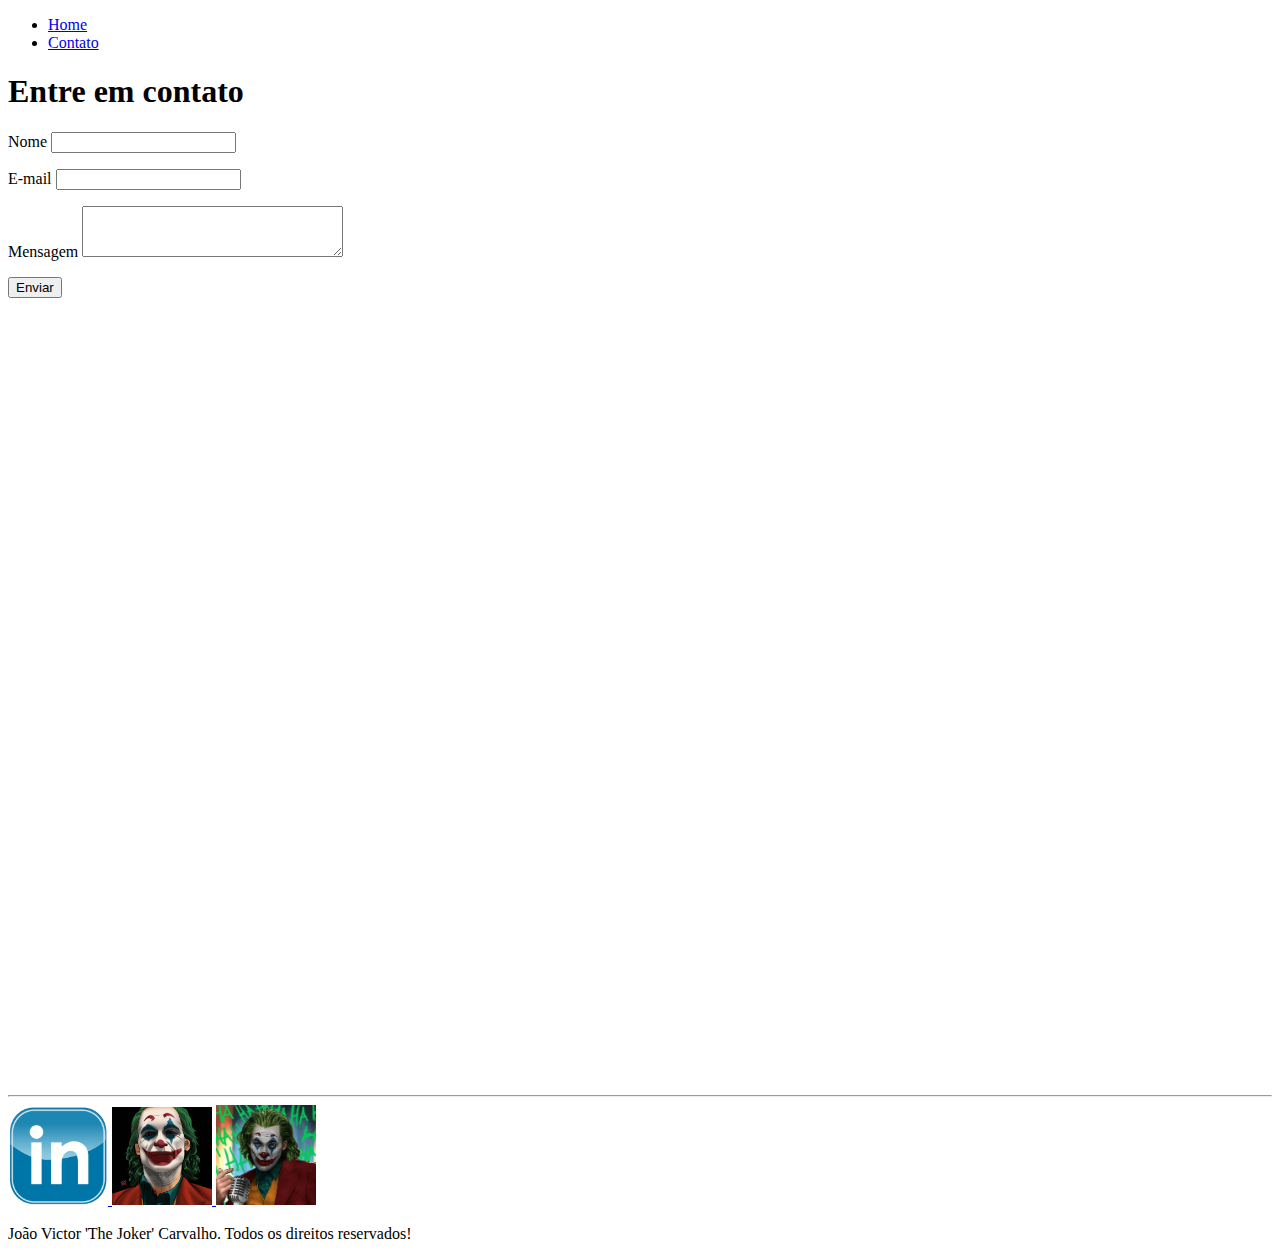
==== contato.html @ 07ed7c57 "Initial Commit" ====
<!DOCTYPE html>
<html lang="pt-br">
<head>
<!-- Charset é para padronificar o sistema de linguagem(converter números e símbolos) Ex: Japones e Português -->
    <meta charset="UTF-8">   
    <!-- TAG exclusiva do internet explorer/  O I.Explorer renderiza com as ultimas tecnlogias do HTML -->
    <meta http-equiv="X-UA-Compatible" content="IE=edge">
    <!-- Para que o nosso site consiga se encaixar de acordo com a largura que têm a disposição, se ajusta a tela-->
    <meta name="viewport" content="width=device-width, initial-scale=1.0">
    <!-- Representa duas informações: Titulo da Página e que o titulo é mostrado na guia do navegador -->
    <title>Contato</title>
</head>
<body>
    <!-- Cabeçalho do site  -->
    <header>
        <nav>
            <ul>
                <li>
                    <a href="index.html">Home</a>
                
                </li>
                <li>
                   <a href="contato.html">Contato</a> 
                </li>
            </ul>
        </nav>
    </header>
<!-- /Cabeçalho do site -->

<!-- Corpo principal do site -->
<main>
<section>
    <div>
        <h1> Entre em contato</h1>
        <form>
            <p>
                <label for="name">Nome</label>
                <input name="name" type="text" id="name">
            </p>
            <p>
                <label for="email">E-mail</label>
                <input name="email" type="email" id="email">
            </p>
            <p>
                <label for="message">Mensagem</label>
                <textarea name="message" id="'message" cols="30" rows="3" ></textarea>
            </p>

            <p>
                <button id="send"> Enviar</button>
            </p>
        </form>
    </div>
    <div>
        <iframe src="https://www.google.com/maps/embed?pb=!1m18!1m12!1m3!1d3675.027577728465!2d-43.176590325723005!3d-22.912353638067938!2m3!1f0!2f0!3f0!3m2!1i1024!2i768!4f13.1!3m3!1m2!1s0x9981d8ad73b6d3%3A0xf080348218997576!2sIbmec%20Centro!5e0!3m2!1spt-BR!2sbr!4v1667921962590!5m2!1spt-BR!2sbr" width="600" height="450" style="border:0;" allowfullscreen="" loading="lazy" referrerpolicy="no-referrer-when-downgrade"></iframe>
       
    </div>
    <div>
        <iframe width="560" height="315" src="https://www.youtube.com/embed/jfVTJm9NilA" title="YouTube video player" frameborder="0" allow="accelerometer; autoplay; clipboard-write; encrypted-media; gyroscope; picture-in-picture" allowfullscreen></iframe>
    </div>
</section>
</main>
<!-- /Corpo principal do site -->

<!-- Rodapé do site -->
<hr>
<footer>
    <div>
        <a target="_blank" href="https://www.linkedin.com/in/joaovicarvalho/">
            <img width="100" src="assets/images/linkedin-logo-hd-png-3.png" alt="linkedin">
         </a>

         <a target="_blank" href="https://github.com/JoaoVictorCSousa">
            <img width="100" src="assets/images/coringa.jpg" alt="github">
         </a>

         <a target="_blank" href="https://www.youtube.com/watch?v=jfVTJm9NilA">
            <img width="100" src="assets/images/coringa1.jpg" alt="coringa trailer">
        </a>
        </div>

        <div>
            <p>
                João Victor 'The Joker' Carvalho. Todos os direitos reservados!
            </p>
        </div>
<footer>

</footer>
</body>
</html>
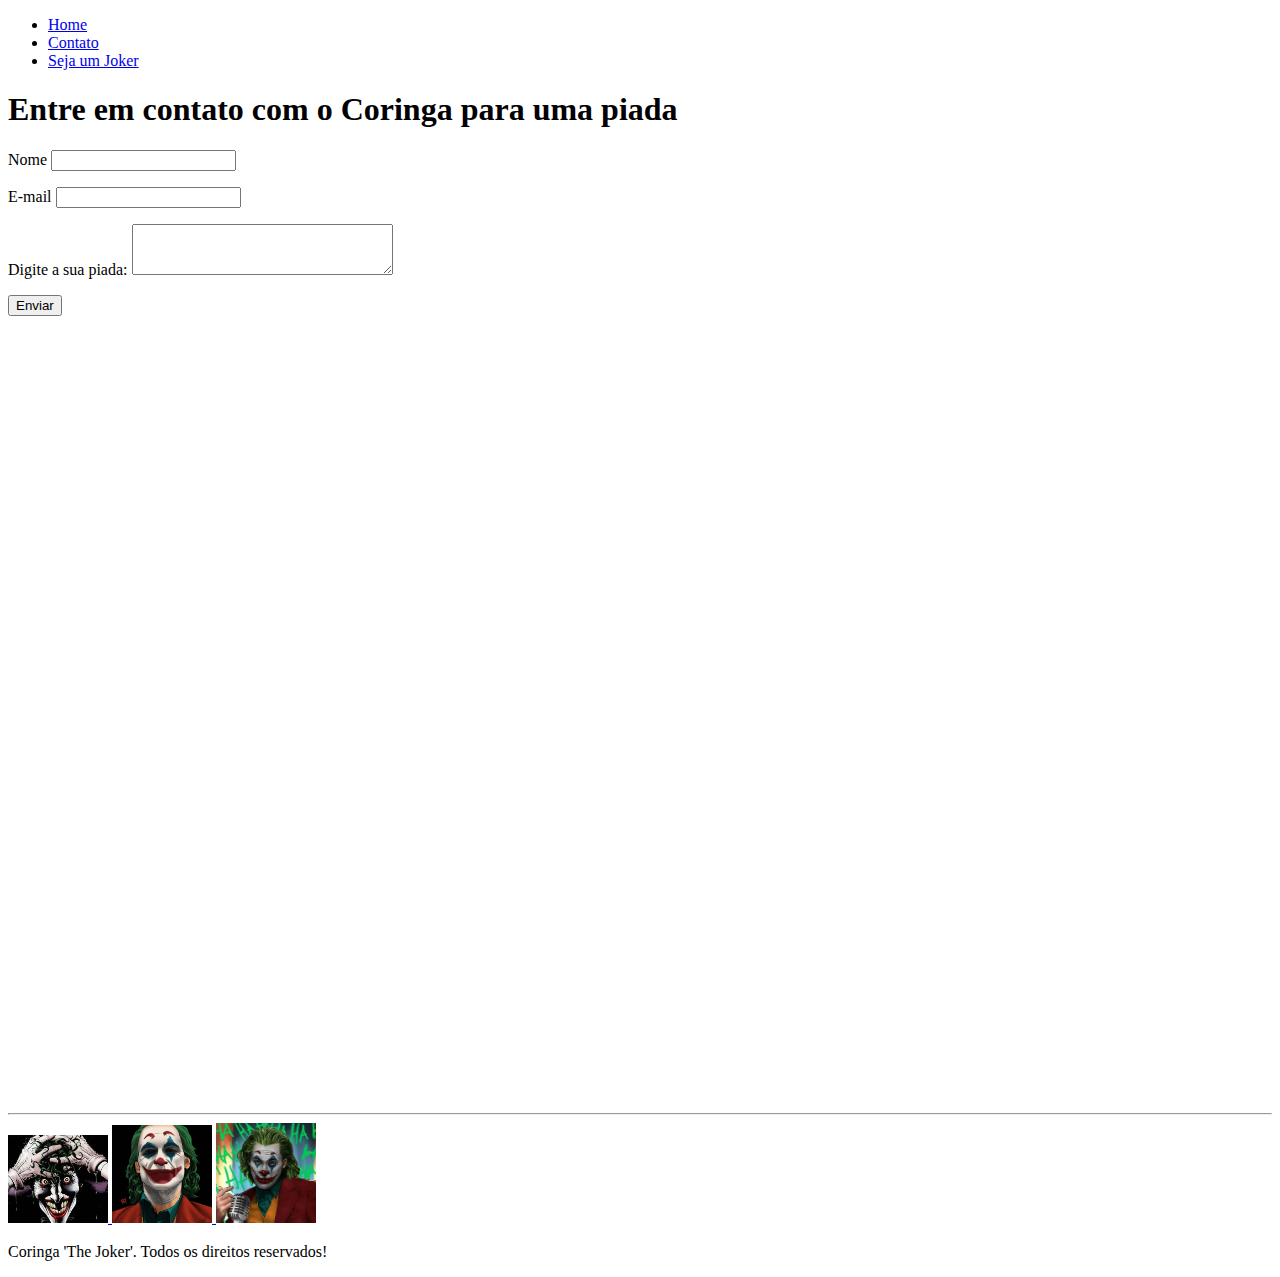
==== commit f53ed484: "feat: adding more context" ====
--- a/contato.html
+++ b/contato.html
@@ -22,6 +22,10 @@
                 <li>
                    <a href="contato.html">Contato</a> 
                 </li>
+
+                <li>
+                    <a href="tabela.html">Seja um Joker</a>
+                </li>
             </ul>
         </nav>
     </header>
@@ -31,7 +35,7 @@
 <main>
 <section>
     <div>
-        <h1> Entre em contato</h1>
+        <h1> Entre em contato com o Coringa para uma piada</h1>
         <form>
             <p>
                 <label for="name">Nome</label>
@@ -42,7 +46,7 @@
                 <input name="email" type="email" id="email">
             </p>
             <p>
-                <label for="message">Mensagem</label>
+                <label for="message">Digite a sua piada:</label>
                 <textarea name="message" id="'message" cols="30" rows="3" ></textarea>
             </p>
 
@@ -52,7 +56,7 @@
         </form>
     </div>
     <div>
-        <iframe src="https://www.google.com/maps/embed?pb=!1m18!1m12!1m3!1d3675.027577728465!2d-43.176590325723005!3d-22.912353638067938!2m3!1f0!2f0!3f0!3m2!1i1024!2i768!4f13.1!3m3!1m2!1s0x9981d8ad73b6d3%3A0xf080348218997576!2sIbmec%20Centro!5e0!3m2!1spt-BR!2sbr!4v1667921962590!5m2!1spt-BR!2sbr" width="600" height="450" style="border:0;" allowfullscreen="" loading="lazy" referrerpolicy="no-referrer-when-downgrade"></iframe>
+        <iframe src="https://www.google.com/maps/embed?pb=!1m18!1m12!1m3!1d117538.42505033819!2d-43.3408913566406!3d-22.984240600000003!2m3!1f0!2f0!3f0!3m2!1i1024!2i768!4f13.1!3m3!1m2!1s0x9bd56abe8d86f1%3A0xabe0ee3dd308efb7!2sCoringa%20Bar!5e0!3m2!1spt-BR!2sbr!4v1667932697950!5m2!1spt-BR!2sbr" width="600" height="450" style="border:0;" allowfullscreen="" loading="lazy" referrerpolicy="no-referrer-when-downgrade"></iframe>
        
     </div>
     <div>
@@ -66,12 +70,12 @@
 <hr>
 <footer>
     <div>
-        <a target="_blank" href="https://www.linkedin.com/in/joaovicarvalho/">
-            <img width="100" src="assets/images/linkedin-logo-hd-png-3.png" alt="linkedin">
+        <a target="_blank" href="https://pt.wikipedia.org/wiki/Joker_(DC_Comics)">
+            <img width="100" src="assets/images/coringa4.jpg" alt="wikipedia">
          </a>
 
-         <a target="_blank" href="https://github.com/JoaoVictorCSousa">
-            <img width="100" src="assets/images/coringa.jpg" alt="github">
+         <a target="_blank" href="https://www.jogos360.com.br/joker_forever.html">
+            <img width="100" src="assets/images/coringa.jpg" alt="Jogo do Coringa">
          </a>
 
          <a target="_blank" href="https://www.youtube.com/watch?v=jfVTJm9NilA">
@@ -81,7 +85,7 @@
 
         <div>
             <p>
-                João Victor 'The Joker' Carvalho. Todos os direitos reservados!
+                Coringa 'The Joker'. Todos os direitos reservados!
             </p>
         </div>
 <footer>
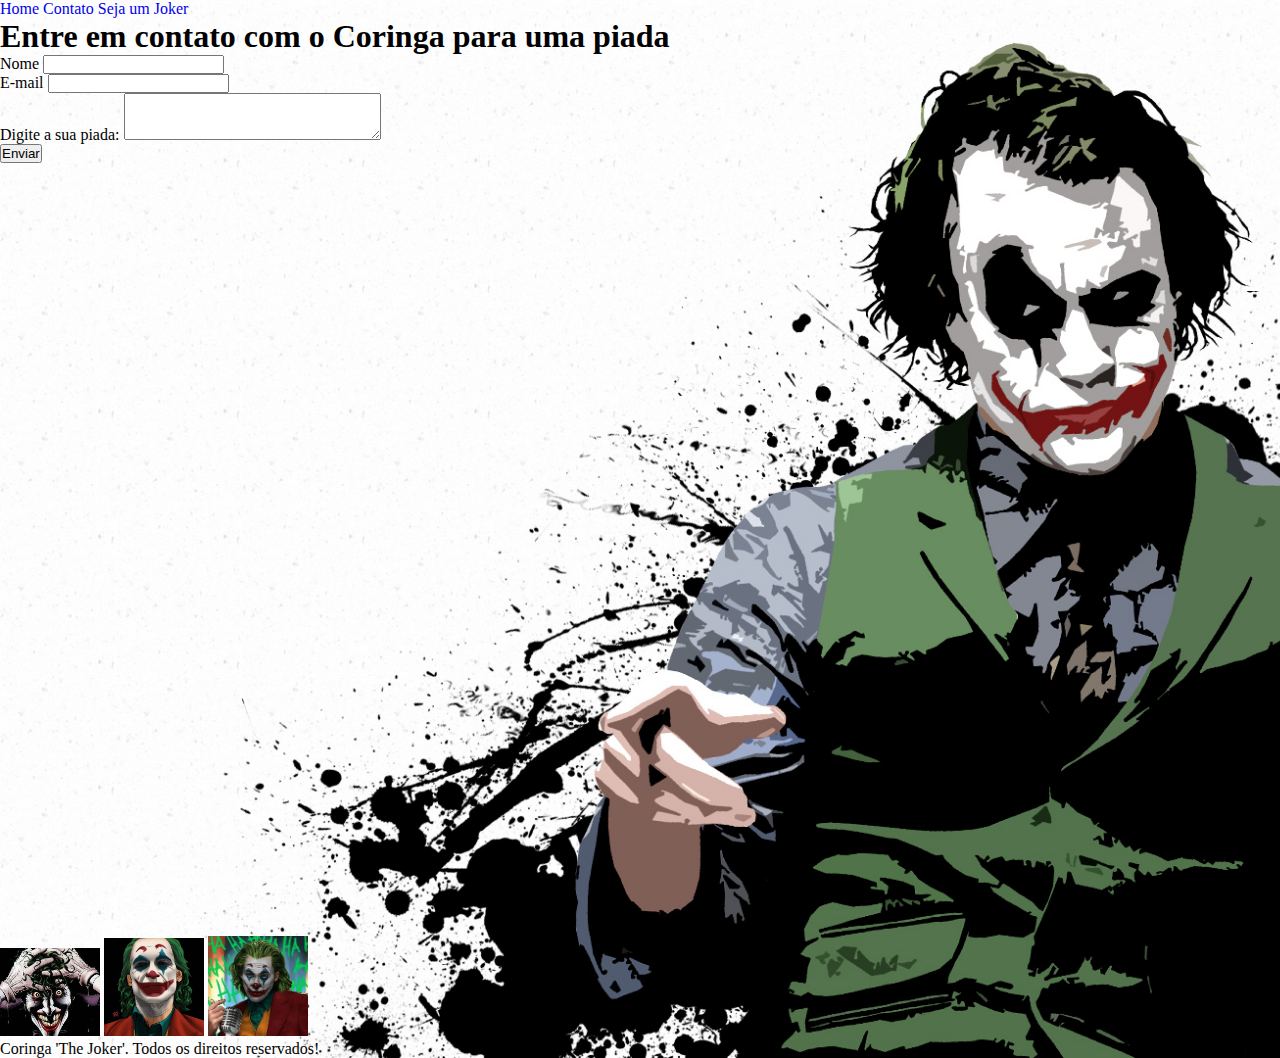
==== commit e5d31250: "feat: custumizing the homepage" ====
--- a/contato.html
+++ b/contato.html
@@ -9,6 +9,11 @@
     <meta name="viewport" content="width=device-width, initial-scale=1.0">
     <!-- Representa duas informações: Titulo da Página e que o titulo é mostrado na guia do navegador -->
     <title>Contato</title>
+    <link rel="preconnect" href="https://fonts.googleapis.com">
+    <link rel="preconnect" href="https://fonts.gstatic.com" crossorigin>
+    <link href="https://fonts.googleapis.com/css2?family=Bungee+Inline&family=Bungee+Shade&family=Nosifer&family=Sofia&family=UnifrakturMaguntia&display=swap" rel="stylesheet">
+    <link rel="stylesheet" href="style.css">
+    
 </head>
 <body>
     <!-- Cabeçalho do site  -->
@@ -16,18 +21,18 @@
         <nav>
             <ul>
                 <li>
-                    <a href="index.html">Home</a>
+                    <a style="text-decoration: none;" href="index.html">Home</a>
                 
                 </li>
                 <li>
                    <a href="contato.html">Contato</a> 
                 </li>
-
                 <li>
                     <a href="tabela.html">Seja um Joker</a>
                 </li>
             </ul>
         </nav>
+        <!-- /NavBar -->
     </header>
 <!-- /Cabeçalho do site -->
 
--- a/style.css
+++ b/style.css
@@ -0,0 +1,130 @@
+/* Seletores
+    TAG HTML 
+    * -> TUDO
+*/
+.texto{
+    font-size: x-large;
+
+}
+
+.texto:hover{
+    background-color: violet;
+}
+.social {
+    width: 50px;
+    border-radius: 20px;
+}
+
+.photo{
+    width: 100%;
+    height: 70%;
+    padding: 10px;
+    margin: 10px
+}
+
+.mb-5{
+    margin-bottom: 25px;
+    background-color: purple;
+    padding: -40px;
+    font-family: 'Sofia', cursive;
+    border-radius: 20px;
+}
+
+#titulo {
+    background-color:purple;
+    color: rgba(5, 57, 5, 0.888);
+    border: 3px solid black;
+    padding: 8px;
+    margin: 30px;
+    width: 22%;
+    border-radius: 30px;
+    font-family: 'Nosifer', cursive;
+    font-size: large;
+
+}
+
+*{
+    margin: 0px;
+    padding: 0px;
+}
+li{
+    display: inline;
+   } 
+
+
+   a {
+    text-decoration: none;
+   }
+
+   .container{
+    display: flex;
+    justify-content: center;
+   }
+
+   @Media(max-width: 500px){
+    .container{
+        flex-direction: column ;
+    }
+    
+   }
+
+   .container > div {
+    width: 100%;
+   }
+
+   .nav-button{
+    background: green;
+    font: x-large;
+    margin: 5px;
+    border: 3px solid purple;
+    padding: 20px;
+    transition: 0.5s;
+    border-radius: 30px;
+     }
+
+
+        
+        
+      
+     
+
+   
+.nav-button:hover{
+    background-color: purple;
+    color: white;
+}
+
+hr{
+    display: none
+}
+
+body{
+    
+    background-image: url("assets/images/CoringaFundo2.jpg");
+    background-repeat: no-repeat;
+    background-size: cover;
+    
+}   
+
+id{
+    background-attachment: fixed;
+}
+
+.rodape{
+    position: relative;
+    bottom: 10;
+    padding: 8px;
+    margin: 30px;
+    width: 70%;
+    font-family: 'Nosifer', cursive;
+    color: purple;
+    border-radius: 20px;
+
+
+
+}
+
+borda{
+    border-radius: 20px;
+    width: 50px;
+}